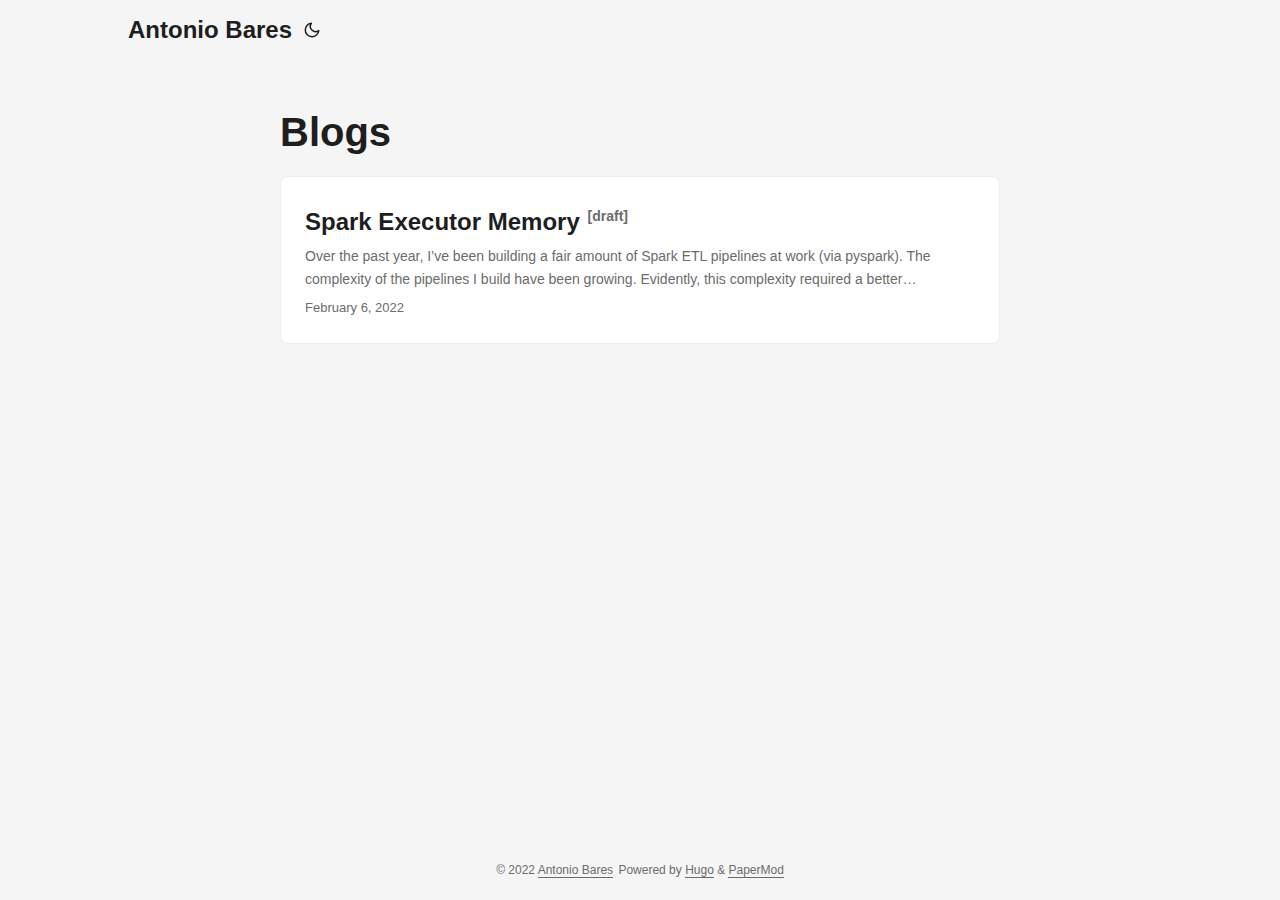
==== blog/index.html @ b6d02308 "redesign" ====
<!DOCTYPE html>
<html lang="en" dir="auto">

<head><meta charset="utf-8">
<meta http-equiv="X-UA-Compatible" content="IE=edge">
<meta name="viewport" content="width=device-width, initial-scale=1, shrink-to-fit=no">
<meta name="robots" content="index, follow">
<title>Blogs | Antonio Bares</title>
<meta name="keywords" content="" />
<meta name="description" content="Blogs - Antonio Bares">
<meta name="author" content="">
<link rel="canonical" href="http://example.org/blog/" />
<link crossorigin="anonymous" href="/assets/css/stylesheet.min.c88963fe2d79462000fd0fb1b3737783c32855d340583e4523343f8735c787f0.css" integrity="sha256-yIlj/i15RiAA/Q&#43;xs3N3g8MoVdNAWD5FIzQ/hzXHh/A=" rel="preload stylesheet" as="style">
<link rel="icon" href="http://example.org/favicon.ico">
<link rel="icon" type="image/png" sizes="16x16" href="http://example.org/favicon-16x16.png">
<link rel="icon" type="image/png" sizes="32x32" href="http://example.org/favicon-32x32.png">
<link rel="apple-touch-icon" href="http://example.org/apple-touch-icon.png">
<link rel="mask-icon" href="http://example.org/safari-pinned-tab.svg">
<meta name="theme-color" content="#2e2e33">
<meta name="msapplication-TileColor" content="#2e2e33">
<meta name="generator" content="Hugo 0.92.1" />
<link rel="alternate" type="application/rss+xml" href="http://example.org/blog/index.xml">
<noscript>
    <style>
        #theme-toggle,
        .top-link {
            display: none;
        }

    </style>
    <style>
        @media (prefers-color-scheme: dark) {
            :root {
                --theme: rgb(29, 30, 32);
                --entry: rgb(46, 46, 51);
                --primary: rgb(218, 218, 219);
                --secondary: rgb(155, 156, 157);
                --tertiary: rgb(65, 66, 68);
                --content: rgb(196, 196, 197);
                --hljs-bg: rgb(46, 46, 51);
                --code-bg: rgb(55, 56, 62);
                --border: rgb(51, 51, 51);
            }

            .list {
                background: var(--theme);
            }

            .list:not(.dark)::-webkit-scrollbar-track {
                background: 0 0;
            }

            .list:not(.dark)::-webkit-scrollbar-thumb {
                border-color: var(--theme);
            }
        }

    </style>
</noscript><meta property="og:title" content="Blogs" />
<meta property="og:description" content="" />
<meta property="og:type" content="website" />
<meta property="og:url" content="http://example.org/blog/" />

<meta name="twitter:card" content="summary"/>
<meta name="twitter:title" content="Blogs"/>
<meta name="twitter:description" content=""/>


<script type="application/ld+json">
{
  "@context": "https://schema.org",
  "@type": "BreadcrumbList",
  "itemListElement": [, 
    {
      "@type": "ListItem",
      "position":  2 ,
      "name": "Blogs",
      "item": "http://example.org/blog/"
    }
  ]
}
</script>
</head>

<body class="list" id="top">
<script>
    if (localStorage.getItem("pref-theme") === "dark") {
        document.body.classList.add('dark');
    } else if (localStorage.getItem("pref-theme") === "light") {
        document.body.classList.remove('dark')
    } else if (window.matchMedia('(prefers-color-scheme: dark)').matches) {
        document.body.classList.add('dark');
    }

</script>

<header class="header">
    <nav class="nav">
        <div class="logo">
            <a href="http://example.org" accesskey="h" title="Antonio Bares (Alt + H)">Antonio Bares</a>
            <span class="logo-switches">
                <button id="theme-toggle" accesskey="t" title="(Alt + T)">
                    <svg id="moon" xmlns="http://www.w3.org/2000/svg" width="24" height="24" viewBox="0 0 24 24"
                        fill="none" stroke="currentColor" stroke-width="2" stroke-linecap="round"
                        stroke-linejoin="round">
                        <path d="M21 12.79A9 9 0 1 1 11.21 3 7 7 0 0 0 21 12.79z"></path>
                    </svg>
                    <svg id="sun" xmlns="http://www.w3.org/2000/svg" width="24" height="24" viewBox="0 0 24 24"
                        fill="none" stroke="currentColor" stroke-width="2" stroke-linecap="round"
                        stroke-linejoin="round">
                        <circle cx="12" cy="12" r="5"></circle>
                        <line x1="12" y1="1" x2="12" y2="3"></line>
                        <line x1="12" y1="21" x2="12" y2="23"></line>
                        <line x1="4.22" y1="4.22" x2="5.64" y2="5.64"></line>
                        <line x1="18.36" y1="18.36" x2="19.78" y2="19.78"></line>
                        <line x1="1" y1="12" x2="3" y2="12"></line>
                        <line x1="21" y1="12" x2="23" y2="12"></line>
                        <line x1="4.22" y1="19.78" x2="5.64" y2="18.36"></line>
                        <line x1="18.36" y1="5.64" x2="19.78" y2="4.22"></line>
                    </svg>
                </button>
            </span>
        </div>
        <ul id="menu">
        </ul>
    </nav>
</header>
<main class="main"> 
<header class="page-header">
  <h1>Blogs</h1>
</header>

<article class="post-entry"> 
  <header class="entry-header">
    <h2>Spark Executor Memory<sup><span class="entry-isdraft">&nbsp;&nbsp;[draft]</span></sup>
    </h2>
  </header>
  <section class="entry-content">
    <p>Over the past year, I’ve been building a fair amount of Spark ETL pipelines at work (via pyspark). The complexity of the pipelines I build have been growing. Evidently, this complexity required a better understanding in Spark’s inner workings.
After a lot of reading, youtube videos, and docs, I think I have a beter grasp on Spark’s memory model. A lot of the information online can be quite confusing. And frankly, incorrect or out of date....</p>
  </section>
  <footer class="entry-footer"><span title='2022-02-06 17:35:01 -0800 PST'>February 6, 2022</span></footer>
  <a class="entry-link" aria-label="post link to Spark Executor Memory" href="http://example.org/blog/spark-executor-memory/"></a>
</article>
    </main>
    
<footer class="footer">
    <span>&copy; 2022 <a href="http://example.org">Antonio Bares</a></span>
    <span>
        Powered by
        <a href="https://gohugo.io/" rel="noopener noreferrer" target="_blank">Hugo</a> &
        <a href="https://git.io/hugopapermod" rel="noopener" target="_blank">PaperMod</a>
    </span>
</footer>
<a href="#top" aria-label="go to top" title="Go to Top (Alt + G)" class="top-link" id="top-link" accesskey="g">
    <svg xmlns="http://www.w3.org/2000/svg" viewBox="0 0 12 6" fill="currentColor">
        <path d="M12 6H0l6-6z" />
    </svg>
</a>

<script>
    let menu = document.getElementById('menu')
    if (menu) {
        menu.scrollLeft = localStorage.getItem("menu-scroll-position");
        menu.onscroll = function () {
            localStorage.setItem("menu-scroll-position", menu.scrollLeft);
        }
    }

    document.querySelectorAll('a[href^="#"]').forEach(anchor => {
        anchor.addEventListener("click", function (e) {
            e.preventDefault();
            var id = this.getAttribute("href").substr(1);
            if (!window.matchMedia('(prefers-reduced-motion: reduce)').matches) {
                document.querySelector(`[id='${decodeURIComponent(id)}']`).scrollIntoView({
                    behavior: "smooth"
                });
            } else {
                document.querySelector(`[id='${decodeURIComponent(id)}']`).scrollIntoView();
            }
            if (id === "top") {
                history.replaceState(null, null, " ");
            } else {
                history.pushState(null, null, `#${id}`);
            }
        });
    });

</script>
<script>
    var mybutton = document.getElementById("top-link");
    window.onscroll = function () {
        if (document.body.scrollTop > 800 || document.documentElement.scrollTop > 800) {
            mybutton.style.visibility = "visible";
            mybutton.style.opacity = "1";
        } else {
            mybutton.style.visibility = "hidden";
            mybutton.style.opacity = "0";
        }
    };

</script>
<script>
    document.getElementById("theme-toggle").addEventListener("click", () => {
        if (document.body.className.includes("dark")) {
            document.body.classList.remove('dark');
            localStorage.setItem("pref-theme", 'light');
        } else {
            document.body.classList.add('dark');
            localStorage.setItem("pref-theme", 'dark');
        }
    })

</script>
</body>

</html>
---- assets/css/stylesheet.min.c88963fe2d79462000fd0fb1b3737783c32855d340583e4523343f8735c787f0.css ----
:root{--gap:24px;--content-gap:20px;--nav-width:1024px;--main-width:720px;--header-height:60px;--footer-height:60px;--radius:8px;--theme:rgb(255, 255, 255);--entry:rgb(255, 255, 255);--primary:rgb(30, 30, 30);--secondary:rgb(108, 108, 108);--tertiary:rgb(214, 214, 214);--content:rgb(31, 31, 31);--hljs-bg:rgb(28, 29, 33);--code-bg:rgb(245, 245, 245);--border:rgb(238, 238, 238)}.dark{--theme:rgb(29, 30, 32);--entry:rgb(46, 46, 51);--primary:rgb(218, 218, 219);--secondary:rgb(155, 156, 157);--tertiary:rgb(65, 66, 68);--content:rgb(196, 196, 197);--hljs-bg:rgb(46, 46, 51);--code-bg:rgb(55, 56, 62);--border:rgb(51, 51, 51)}.list{background:var(--code-bg)}.dark.list{background:var(--theme)}*,::after,::before{box-sizing:border-box}html{-webkit-tap-highlight-color:transparent;overflow-y:scroll}a,button,body,h1,h2,h3,h4,h5,h6{color:var(--primary)}body{font-family:-apple-system,BlinkMacSystemFont,segoe ui,Roboto,Oxygen,Ubuntu,Cantarell,open sans,helvetica neue,sans-serif;font-size:18px;line-height:1.6;word-break:break-word;background:var(--theme)}article,aside,figcaption,figure,footer,header,hgroup,main,nav,section,table{display:block}h1,h2,h3,h4,h5,h6{line-height:1.2}h1,h2,h3,h4,h5,h6,p{margin-top:0;margin-bottom:0}ul{padding:0}a{text-decoration:none}body,figure,ul{margin:0}table{width:100%;border-collapse:collapse;border-spacing:0;overflow-x:auto;word-break:keep-all}button,input,textarea{padding:0;font:inherit;background:0 0;border:0}input,textarea{outline:0}button,input[type=button],input[type=submit]{cursor:pointer}input:-webkit-autofill,textarea:-webkit-autofill{box-shadow:0 0 0 50px var(--theme)inset}img{display:block;max-width:100%}::-webkit-scrollbar-track{background:0 0}.list:not(.dark)::-webkit-scrollbar-track{background:var(--code-bg)}::-webkit-scrollbar-thumb{background:var(--tertiary);border:5px solid var(--theme);border-radius:var(--radius)}.list:not(.dark)::-webkit-scrollbar-thumb{border:5px solid var(--code-bg)}::-webkit-scrollbar-thumb:hover{background:var(--secondary)}.not-found{position:absolute;left:0;right:0;display:flex;align-items:center;justify-content:center;height:80%;font-size:160px;font-weight:700}.archive-posts{width:100%;font-size:16px}.archive-year{margin-top:40px}.archive-year:not(:last-of-type){border-bottom:2px solid var(--border)}.archive-month{display:flex;align-items:flex-start;padding:10px 0}.archive-month-header{margin:25px 0;width:200px}.archive-month:not(:last-of-type){border-bottom:1px solid var(--border)}.archive-entry{position:relative;padding:5px;margin:10px 0}.archive-entry-title{margin:5px 0;font-weight:400}.archive-count,.archive-meta{color:var(--secondary);font-size:14px}.footer,.top-link{font-size:12px;color:var(--secondary)}.footer{max-width:calc(var(--main-width) + var(--gap) * 2);margin:auto;padding:calc((var(--footer-height) - var(--gap))/2)var(--gap);text-align:center;line-height:24px}.footer span{margin-inline-start:1px;margin-inline-end:1px}.footer span:last-child{white-space:nowrap}.footer a{color:inherit;border-bottom:1px solid var(--secondary)}.footer a:hover{border-bottom:1px solid var(--primary)}.top-link{visibility:hidden;position:fixed;bottom:60px;right:30px;z-index:99;background:var(--tertiary);width:42px;height:42px;padding:12px;border-radius:64px;transition:visibility .5s,opacity .8s linear}.top-link,.top-link svg{filter:drop-shadow(0 0 0 var(--theme))}.footer a:hover,.top-link:hover{color:var(--primary)}.top-link:focus,#theme-toggle:focus{outline:0}.nav{display:flex;flex-wrap:wrap;justify-content:space-between;max-width:calc(var(--nav-width) + var(--gap) * 2);margin-inline-start:auto;margin-inline-end:auto;line-height:var(--header-height)}.nav a{display:block}.logo,#menu{display:flex;margin:auto var(--gap)}.logo{flex-wrap:inherit}.logo a{font-size:24px;font-weight:700}.logo a img{display:inline;vertical-align:middle;pointer-events:none;transform:translate(0,-10%);border-radius:6px;margin-inline-end:8px}#theme-toggle svg{height:18px}button#theme-toggle{font-size:26px;margin:auto 4px}body.dark #moon{vertical-align:middle;display:none}body:not(.dark) #sun{display:none}#menu{list-style:none;word-break:keep-all;overflow-x:auto;white-space:nowrap}#menu li+li{margin-inline-start:var(--gap)}#menu a{font-size:16px}#menu .active{font-weight:500;border-bottom:2px solid}.lang-switch li,.lang-switch ul,.logo-switches{display:inline-flex;margin:auto 4px}.lang-switch{display:flex;flex-wrap:inherit}.lang-switch a{margin:auto 3px;font-size:16px;font-weight:500}.logo-switches{flex-wrap:inherit}.main{position:relative;min-height:calc(100vh - var(--header-height) - var(--footer-height));max-width:calc(var(--main-width) + var(--gap) * 2);margin:auto;padding:var(--gap)}.page-header h1{font-size:40px}.pagination{display:flex}.pagination a{color:var(--theme);font-size:13px;line-height:36px;background:var(--primary);border-radius:calc(36px/2);padding:0 16px}.pagination .next{margin-inline-start:auto}.social-icons{padding:12px 0}.social-icons a:not(:last-of-type){margin-inline-end:12px}.social-icons a svg{height:26px;width:26px}code{direction:ltr}div.highlight,pre{position:relative}.copy-code{display:none;position:absolute;top:4px;right:4px;color:rgba(255,255,255,.8);background:rgba(78,78,78,.8);border-radius:var(--radius);padding:0 5px;font-size:14px;user-select:none}div.highlight:hover .copy-code,pre:hover .copy-code{display:block}.first-entry{position:relative;display:flex;flex-direction:column;justify-content:center;min-height:320px;margin:var(--gap)0 calc(var(--gap) * 2)}.first-entry .entry-header{overflow:hidden;display:-webkit-box;-webkit-box-orient:vertical;-webkit-line-clamp:3}.first-entry .entry-header h1{font-size:34px;line-height:1.3}.first-entry .entry-content{margin:14px 0;font-size:16px;-webkit-line-clamp:3}.first-entry .entry-footer{font-size:14px}.home-info .entry-content{-webkit-line-clamp:unset}.post-entry{position:relative;margin-bottom:var(--gap);padding:var(--gap);background:var(--entry);border-radius:var(--radius);transition:transform .1s;border:1px solid var(--border)}.post-entry:active{transform:scale(.96)}.tag-entry .entry-cover{display:none}.entry-header h2{font-size:24px;line-height:1.3}.entry-content{margin:8px 0;color:var(--secondary);font-size:14px;line-height:1.6;overflow:hidden;display:-webkit-box;-webkit-box-orient:vertical;-webkit-line-clamp:2}.entry-footer{color:var(--secondary);font-size:13px}.entry-link{position:absolute;left:0;right:0;top:0;bottom:0}.entry-cover,.entry-isdraft{font-size:14px;color:var(--secondary)}.entry-cover{margin-bottom:var(--gap);text-align:center}.entry-cover img{border-radius:var(--radius);pointer-events:none;width:100%;height:auto}.entry-cover a{color:var(--secondary);box-shadow:0 1px 0 var(--primary)}.page-header,.post-header{margin:24px auto var(--content-gap)}.post-title{margin-bottom:2px;font-size:40px}.post-description{margin-top:10px;margin-bottom:5px}.post-meta,.breadcrumbs{color:var(--secondary);font-size:14px;display:flex;flex-wrap:wrap}.post-meta .i18n_list li{display:inline-flex;list-style:none;margin:auto 3px;box-shadow:0 1px 0 var(--secondary)}.breadcrumbs a{font-size:16px}.post-content{color:var(--content)}.post-content h3,.post-content h4,.post-content h5,.post-content h6{margin:24px 0 16px}.post-content h1{margin:40px auto 32px;font-size:40px}.post-content h2{margin:32px auto 24px;font-size:32px}.post-content h3{font-size:24px}.post-content h4{font-size:16px}.post-content h5{font-size:14px}.post-content h6{font-size:12px}.post-content a,.toc a:hover{box-shadow:0 1px}.post-content a code{margin:auto 0;border-radius:0;box-shadow:0 -1px 0 var(--primary)inset}.post-content del{text-decoration:none;background:linear-gradient(to right,var(--primary) 100%,transparent 0)0/1px 1px repeat-x}.post-content dl,.post-content ol,.post-content p,.post-content figure,.post-content ul{margin-bottom:var(--content-gap)}.post-content ol,.post-content ul{padding-inline-start:20px}.post-content li{margin-top:5px}.post-content li p{margin-bottom:0}.post-content dl{display:flex;flex-wrap:wrap;margin:0}.post-content dt{width:25%;font-weight:700}.post-content dd{width:75%;margin-inline-start:0;padding-inline-start:10px}.post-content dd~dd,.post-content dt~dt{margin-top:10px}.post-content table{margin-bottom:32px}.post-content table th,.post-content table:not(.highlighttable,.highlight table,.gist .highlight) td{min-width:80px;padding:12px 8px;line-height:1.5;border-bottom:1px solid var(--border)}.post-content table th{font-size:14px;text-align:start}.post-content table:not(.highlighttable) td code:only-child{margin:auto 0}.post-content .highlight table{border-radius:var(--radius)}.post-content .highlight:not(table),.post-content pre{margin:10px auto;background:var(--hljs-bg)!important;border-radius:var(--radius)}.post-content li>.highlight{margin-inline-end:0}.post-content ul pre{margin-inline-start:calc(var(--gap) * -2)}.post-content .highlight pre{margin:0}.post-content .highlighttable{table-layout:fixed}.post-content .highlighttable td:first-child{width:40px}.post-content .highlighttable td .linenodiv{padding-inline-end:0!important}.post-content .highlighttable td .highlight,.post-content .highlighttable td .linenodiv pre{margin-bottom:0}.post-content .highlighttable td .highlight pre code::-webkit-scrollbar{display:none}.post-content code{margin:auto 4px;padding:4px 6px;font-size:.78em;line-height:1.5;background:var(--code-bg);border-radius:2px}.post-content pre code{display:block;margin:auto 0;padding:10px;color:#d5d5d6;background:0 0;border-radius:0;overflow-x:auto;word-break:break-all}.post-content blockquote{margin:20px 0;padding:0 14px;border-inline-start:3px solid var(--primary)}.post-content hr{margin:30px 0;height:2px;background:var(--tertiary);border-top:0;border-bottom:0}.post-content iframe{max-width:100%}.post-content img{border-radius:4px;margin:1rem 0}.post-content img[src*="#center"]{margin:1rem auto}.post-content figure.align-center{text-align:center}.post-content figure>figcaption{color:var(--primary);font-size:16px;font-weight:700;margin:8px 0 16px}.post-content figure>figcaption>p{color:var(--secondary);font-size:14px;font-weight:400}.toc{margin:0 2px 40px;border:1px solid var(--border);background:var(--code-bg);border-radius:var(--radius);padding:.4em}.dark .toc{background:var(--entry)}.toc details summary{cursor:zoom-in;margin-inline-start:20px}.toc details[open] summary{cursor:zoom-out}.toc .details{display:inline;font-weight:500}.toc .inner{margin:0 20px;padding:10px 20px}.toc li ul{margin-inline-start:var(--gap)}.toc summary:focus{outline:0}.post-footer{margin-top:56px}.post-tags li{display:inline-block;margin-inline-end:3px;margin-bottom:5px}.post-tags a,.share-buttons,.paginav{border-radius:var(--radius);background:var(--code-bg);border:1px solid var(--border)}.post-tags a{display:block;padding-inline-start:14px;padding-inline-end:14px;color:var(--secondary);font-size:14px;line-height:34px;background:var(--code-bg)}.post-tags a:hover,.paginav a:hover{background:var(--border)}.share-buttons{margin:14px 0;padding-inline-start:var(--radius);display:flex;justify-content:center;overflow-x:auto}.share-buttons a{margin-top:10px}.share-buttons a:not(:last-of-type){margin-inline-end:12px}.share-buttons a svg{height:30px;width:30px;fill:currentColor;transition:transform .1s}.share-buttons svg:active{transform:scale(.96)}h1:hover .anchor,h2:hover .anchor,h3:hover .anchor,h4:hover .anchor,h5:hover .anchor,h6:hover .anchor{display:inline-flex;color:var(--secondary);margin-inline-start:8px;font-weight:500;user-select:none}.post-content :not(table) ::-webkit-scrollbar-thumb{border:2px solid var(--hljs-bg);background:#717175}.post-content :not(table) ::-webkit-scrollbar-thumb:hover{background:#a3a3a5}.gist table::-webkit-scrollbar-thumb{border:2px solid #fff;background:#adadad}.gist table::-webkit-scrollbar-thumb:hover{background:#707070}.post-content table::-webkit-scrollbar-thumb{border-width:2px}.paginav{margin:10px 0;display:flex;line-height:30px;border-radius:var(--radius)}.paginav a{padding-inline-start:14px;padding-inline-end:14px;border-radius:var(--radius)}.paginav .title{letter-spacing:1px;text-transform:uppercase;font-size:small;color:var(--secondary)}.paginav .prev,.paginav .next{width:50%}.paginav span:hover:not(.title){box-shadow:0 1px}.paginav .next{margin-inline-start:auto;text-align:right}[dir=rtl] .paginav .next{text-align:left}.buttons,.main .profile{display:flex;justify-content:center}.main .profile{align-items:center;min-height:calc(100vh - var(--header-height) - var(--footer-height) - (var(--gap) * 2));text-align:center}.profile .profile_inner h1{padding:12px 0}.profile img{display:inline-table;border-radius:50%;pointer-events:none}.buttons{flex-wrap:wrap;max-width:400px;margin:0 auto}.button{background:var(--tertiary);border-radius:var(--radius);margin:8px;padding:6px;transition:transform .1s}.button-inner{padding:0 8px}.button:active{transform:scale(.96)}#searchbox input{padding:4px 10px;width:100%;color:var(--primary);font-weight:700;border:2px solid var(--tertiary);border-radius:var(--radius)}#searchbox input:focus{border-color:var(--secondary)}#searchResults li{list-style:none;border-radius:var(--radius);padding:10px;margin:10px 0;position:relative;font-weight:500}#searchResults{margin:10px 0;width:100%}#searchResults li:active{transition:transform .1s;transform:scale(.98)}#searchResults a{position:absolute;width:100%;height:100%;top:0;left:0;outline:none}#searchResults .focus{transform:scale(.98);border:2px solid var(--tertiary)}.terms-tags li{display:inline-block;margin:10px;font-weight:500}.terms-tags a{display:block;padding:3px 10px;background:var(--tertiary);border-radius:6px;transition:transform .1s}.terms-tags a:active{background:var(--tertiary);transform:scale(.96)}.hljs-comment,.hljs-quote{color:#b6b18b}.hljs-deletion,.hljs-name,.hljs-regexp,.hljs-selector-class,.hljs-selector-id,.hljs-tag,.hljs-template-variable,.hljs-variable{color:#eb3c54}.hljs-built_in,.hljs-builtin-name,.hljs-link,.hljs-literal,.hljs-meta,.hljs-number,.hljs-params,.hljs-type{color:#e7ce56}.hljs-attribute{color:#ee7c2b}.hljs-addition,.hljs-bullet,.hljs-string,.hljs-symbol{color:#4fb4d7}.hljs-section,.hljs-title{color:#78bb65}.hljs-keyword,.hljs-selector-tag{color:#b45ea4}.hljs{display:block;overflow-x:auto;background:#1c1d21;color:#c0c5ce;padding:.5em}.hljs-emphasis{font-style:italic}.hljs-strong{font-weight:700}@media screen and (max-width:768px){:root{--gap:14px}.profile img{transform:scale(.85)}.first-entry{min-height:260px}.archive-month{flex-direction:column}.archive-year{margin-top:20px}.footer{padding:calc((var(--footer-height) - var(--gap) - 10px)/2)var(--gap)}}@media screen and (min-width:768px){::-webkit-scrollbar{width:19px;height:11px}}@media screen and (max-width:900px){.list .top-link{transform:translateY(-5rem)}}@media(prefers-reduced-motion){.terms-tags a:active,.button:active,.share-buttons svg:active,.post-entry:active,.top-link,#searchResults .focus,#searchResults li:active{transform:none}}
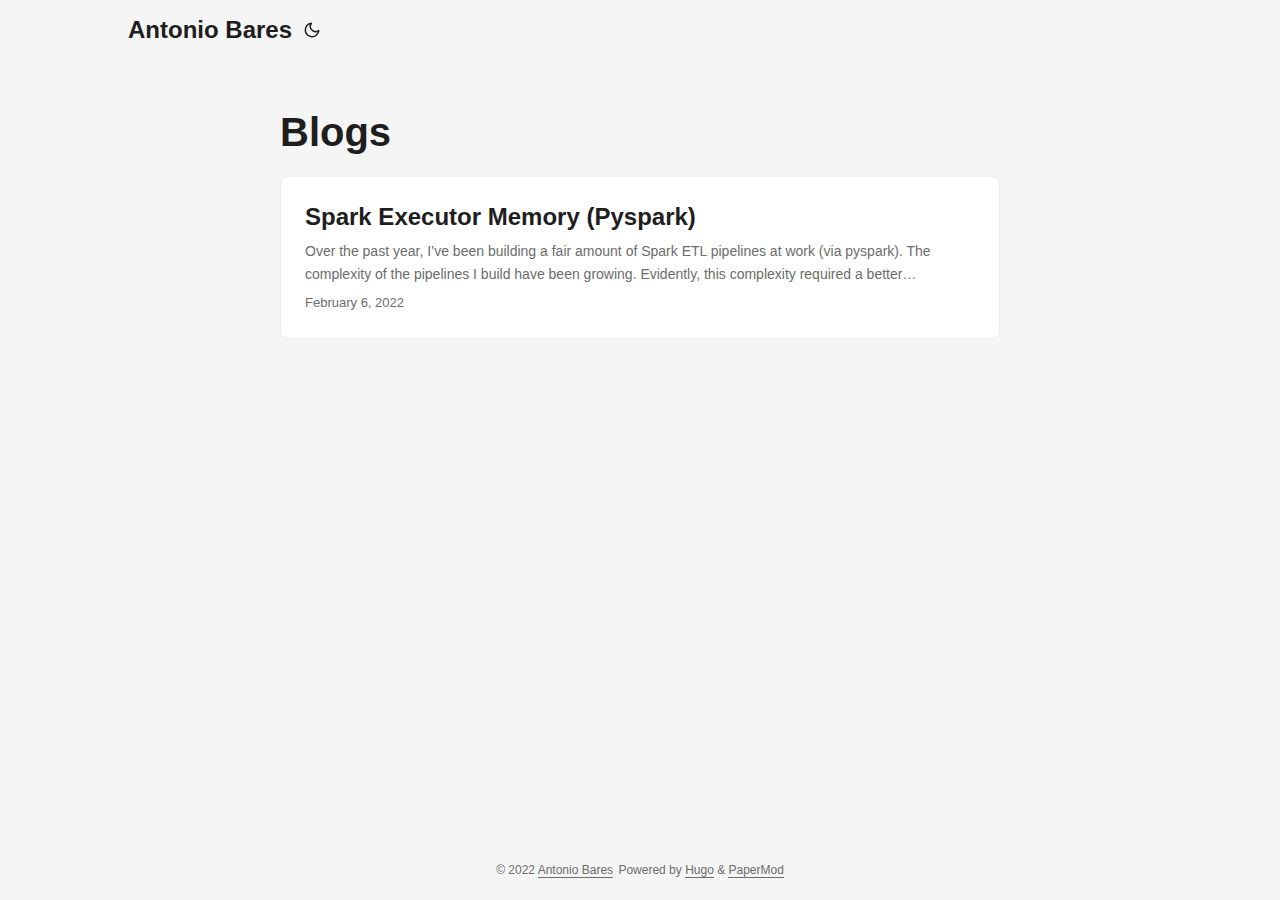
==== commit 9689a26b: "Finished first post" ====
--- a/blog/index.html
+++ b/blog/index.html
@@ -9,17 +9,17 @@
 <meta name="keywords" content="" />
 <meta name="description" content="Blogs - Antonio Bares">
 <meta name="author" content="">
-<link rel="canonical" href="http://example.org/blog/" />
+<link rel="canonical" href="https://agbares.com/blog/" />
 <link crossorigin="anonymous" href="/assets/css/stylesheet.min.c88963fe2d79462000fd0fb1b3737783c32855d340583e4523343f8735c787f0.css" integrity="sha256-yIlj/i15RiAA/Q&#43;xs3N3g8MoVdNAWD5FIzQ/hzXHh/A=" rel="preload stylesheet" as="style">
-<link rel="icon" href="http://example.org/favicon.ico">
-<link rel="icon" type="image/png" sizes="16x16" href="http://example.org/favicon-16x16.png">
-<link rel="icon" type="image/png" sizes="32x32" href="http://example.org/favicon-32x32.png">
-<link rel="apple-touch-icon" href="http://example.org/apple-touch-icon.png">
-<link rel="mask-icon" href="http://example.org/safari-pinned-tab.svg">
+<link rel="icon" href="https://agbares.com/favicon.ico">
+<link rel="icon" type="image/png" sizes="16x16" href="https://agbares.com/favicon-16x16.png">
+<link rel="icon" type="image/png" sizes="32x32" href="https://agbares.com/favicon-32x32.png">
+<link rel="apple-touch-icon" href="https://agbares.com/apple-touch-icon.png">
+<link rel="mask-icon" href="https://agbares.com/safari-pinned-tab.svg">
 <meta name="theme-color" content="#2e2e33">
 <meta name="msapplication-TileColor" content="#2e2e33">
 <meta name="generator" content="Hugo 0.92.1" />
-<link rel="alternate" type="application/rss+xml" href="http://example.org/blog/index.xml">
+<link rel="alternate" type="application/rss+xml" href="https://agbares.com/blog/index.xml">
 <noscript>
     <style>
         #theme-toggle,
@@ -59,7 +59,7 @@
 </noscript><meta property="og:title" content="Blogs" />
 <meta property="og:description" content="" />
 <meta property="og:type" content="website" />
-<meta property="og:url" content="http://example.org/blog/" />
+<meta property="og:url" content="https://agbares.com/blog/" />
 
 <meta name="twitter:card" content="summary"/>
 <meta name="twitter:title" content="Blogs"/>
@@ -75,7 +75,7 @@
       "@type": "ListItem",
       "position":  2 ,
       "name": "Blogs",
-      "item": "http://example.org/blog/"
+      "item": "https://agbares.com/blog/"
     }
   ]
 }
@@ -97,7 +97,7 @@
 <header class="header">
     <nav class="nav">
         <div class="logo">
-            <a href="http://example.org" accesskey="h" title="Antonio Bares (Alt + H)">Antonio Bares</a>
+            <a href="https://agbares.com" accesskey="h" title="Antonio Bares (Alt + H)">Antonio Bares</a>
             <span class="logo-switches">
                 <button id="theme-toggle" accesskey="t" title="(Alt + T)">
                     <svg id="moon" xmlns="http://www.w3.org/2000/svg" width="24" height="24" viewBox="0 0 24 24"
@@ -132,7 +132,7 @@
 
 <article class="post-entry"> 
   <header class="entry-header">
-    <h2>Spark Executor Memory<sup><span class="entry-isdraft">&nbsp;&nbsp;[draft]</span></sup>
+    <h2>Spark Executor Memory (Pyspark)
     </h2>
   </header>
   <section class="entry-content">
@@ -140,12 +140,12 @@
 After a lot of reading, youtube videos, and docs, I think I have a beter grasp on Spark’s memory model. A lot of the information online can be quite confusing. And frankly, incorrect or out of date....</p>
   </section>
   <footer class="entry-footer"><span title='2022-02-06 17:35:01 -0800 PST'>February 6, 2022</span></footer>
-  <a class="entry-link" aria-label="post link to Spark Executor Memory" href="http://example.org/blog/spark-executor-memory/"></a>
+  <a class="entry-link" aria-label="post link to Spark Executor Memory (Pyspark)" href="https://agbares.com/blog/spark-executor-memory/"></a>
 </article>
     </main>
     
 <footer class="footer">
-    <span>&copy; 2022 <a href="http://example.org">Antonio Bares</a></span>
+    <span>&copy; 2022 <a href="https://agbares.com">Antonio Bares</a></span>
     <span>
         Powered by
         <a href="https://gohugo.io/" rel="noopener noreferrer" target="_blank">Hugo</a> &
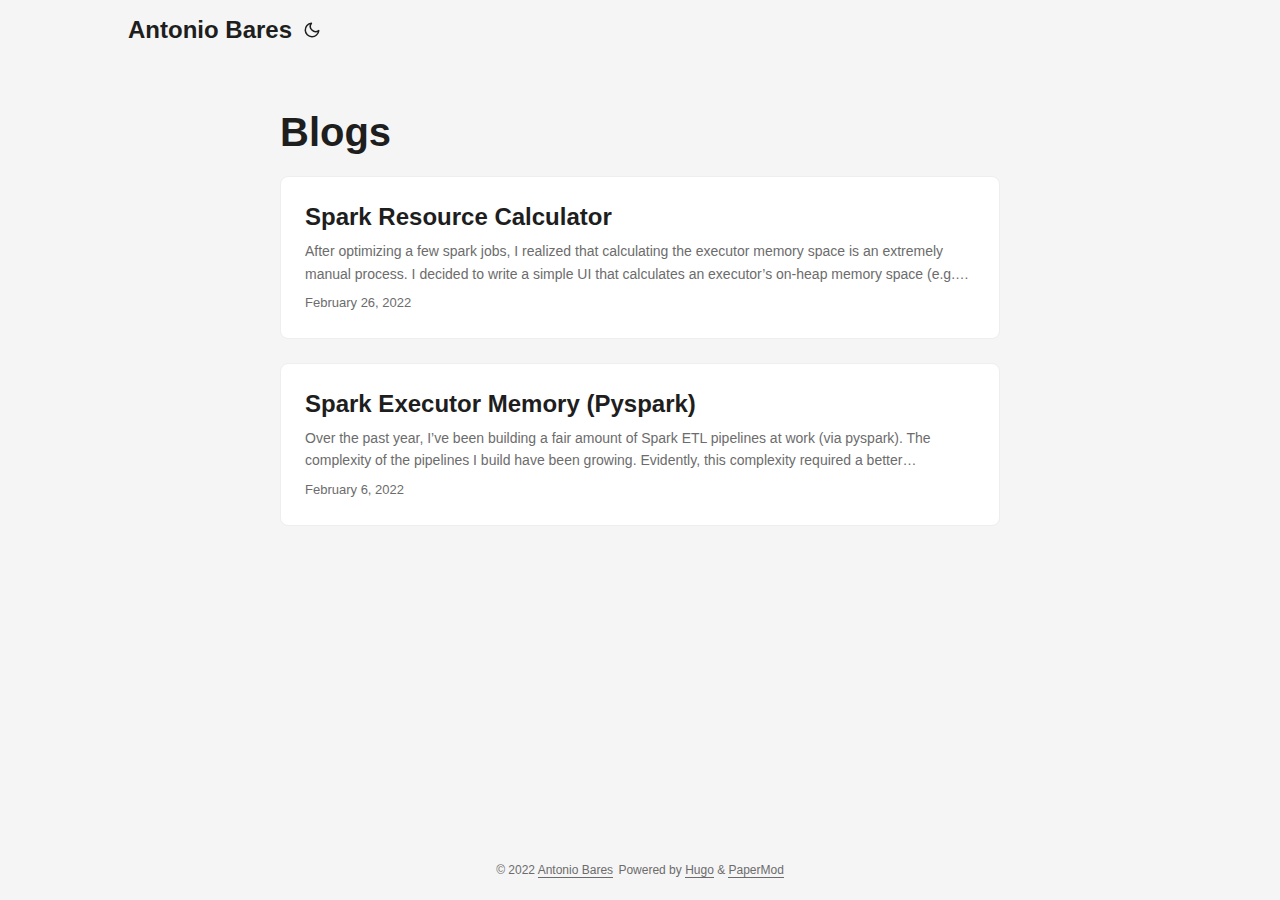
==== commit 80d9596e: "Added spark resource calculator" ====
--- a/blog/index.html
+++ b/blog/index.html
@@ -132,6 +132,20 @@
 
 <article class="post-entry"> 
   <header class="entry-header">
+    <h2>Spark Resource Calculator
+    </h2>
+  </header>
+  <section class="entry-content">
+    <p>After optimizing a few spark jobs, I realized that calculating the executor memory space is an extremely manual process.
+I decided to write a simple UI that calculates an executor’s on-heap memory space (e.g. spark/executor/storage memory). I might extend this in the future to also include the executor container’s entire memory space (e.g. executor memory, overhead, and off-heap).
+You can find the calculator by heading to agbares.com/spark-resource-calculator-ui</p>
+  </section>
+  <footer class="entry-footer"><span title='2022-02-26 22:53:30 -0800 PST'>February 26, 2022</span></footer>
+  <a class="entry-link" aria-label="post link to Spark Resource Calculator" href="https://agbares.com/blog/spark-resource-calculator/"></a>
+</article>
+
+<article class="post-entry"> 
+  <header class="entry-header">
     <h2>Spark Executor Memory (Pyspark)
     </h2>
   </header>
